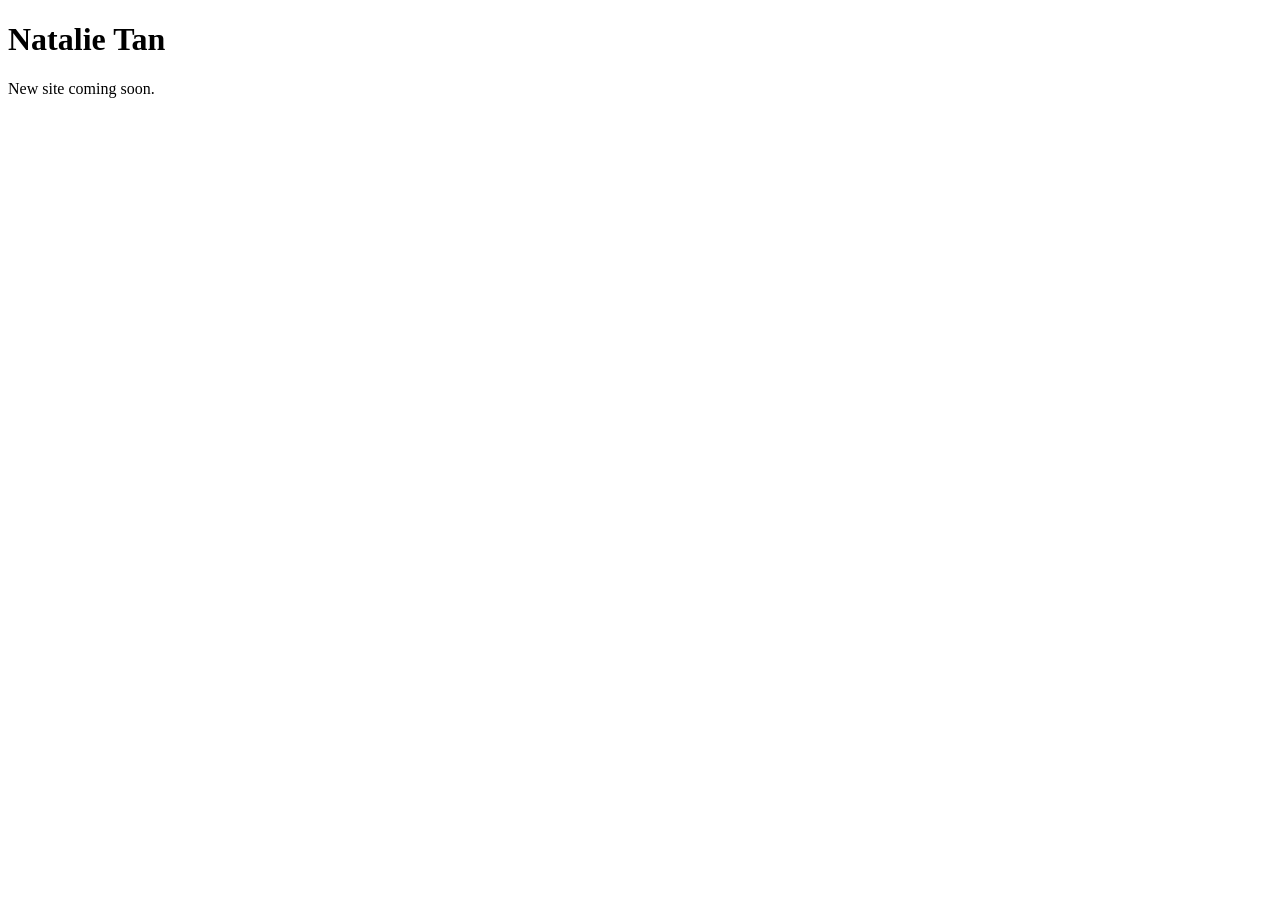
==== index.html @ 1202c2f3 "Add initial HTML structure for Natalie Tan's site" ====
<!DOCTYPE html>
<html lang="en">
<head>
  <meta charset="UTF-8">
  <meta name="viewport" content="width=device-width, initial-scale=1">
  <title>Natalie Tan</title>
</head>
<body>
  <h1>Natalie Tan</h1>
  <p>New site coming soon.</p>
</body>
</html>
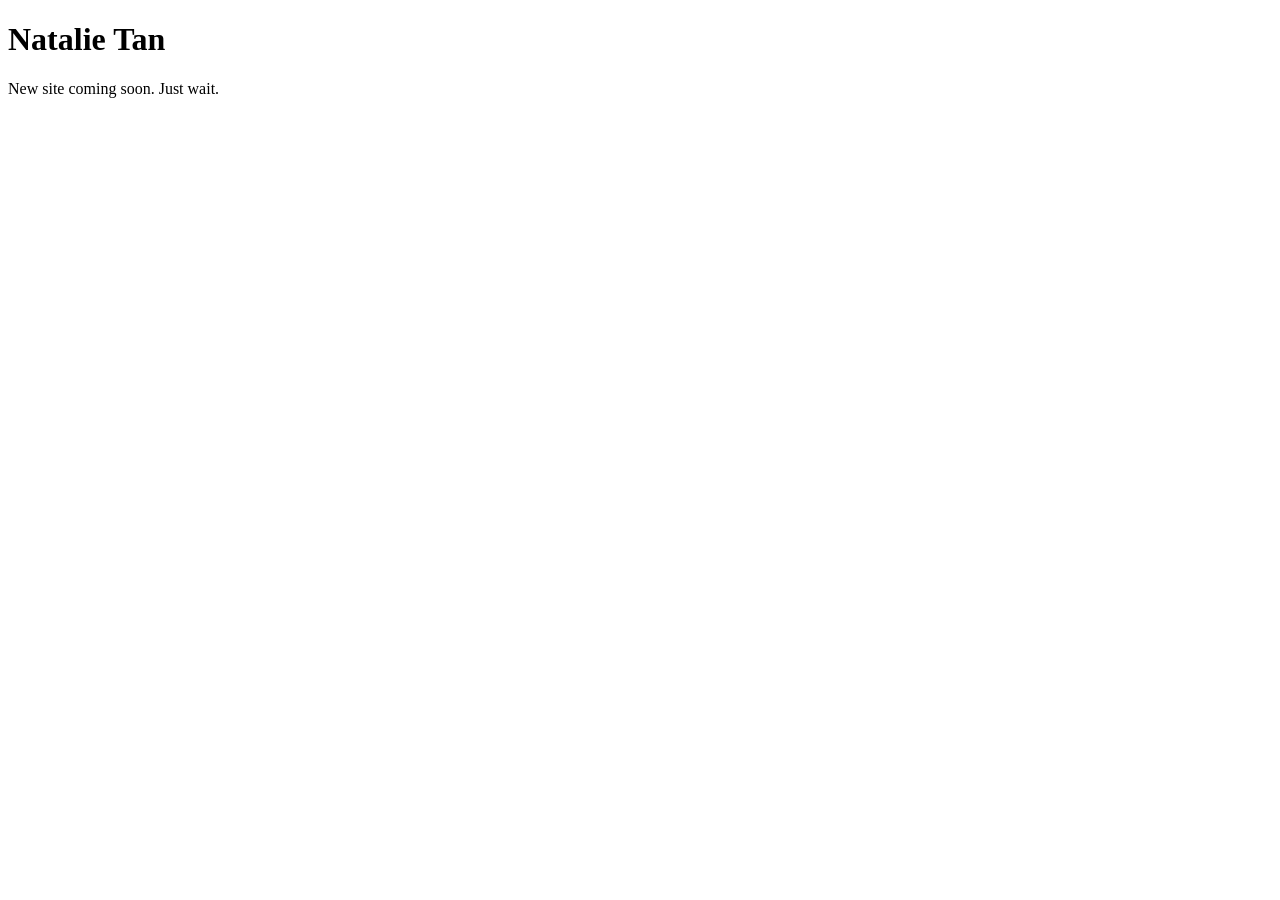
==== commit 39dd553d: "Update site message to include 'Just wait.'" ====
--- a/index.html
+++ b/index.html
@@ -7,6 +7,6 @@
 </head>
 <body>
   <h1>Natalie Tan</h1>
-  <p>New site coming soon.</p>
+  <p>New site coming soon. Just wait. </p>
 </body>
 </html>
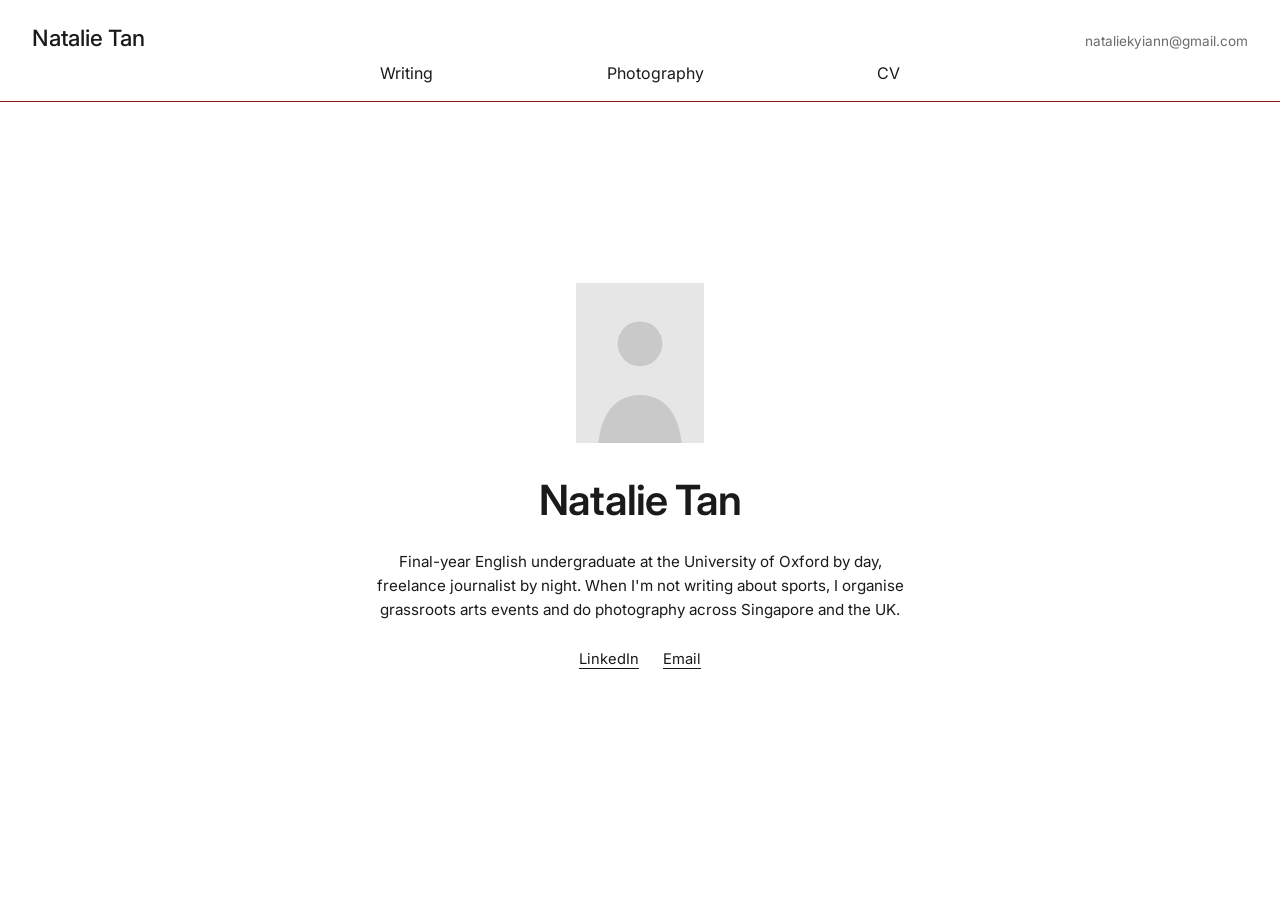
==== commit 43102a05: "Add files via upload" ====
--- a/index.html
+++ b/index.html
@@ -1,12 +1,35 @@
 <!DOCTYPE html>
 <html lang="en">
 <head>
-  <meta charset="UTF-8">
-  <meta name="viewport" content="width=device-width, initial-scale=1">
-  <title>Natalie Tan</title>
+<meta charset="UTF-8">
+<meta name="viewport" content="width=device-width, initial-scale=1">
+<title>Natalie Tan</title>
+<link rel="preconnect" href="https://fonts.googleapis.com">
+<link rel="preconnect" href="https://fonts.gstatic.com" crossorigin>
+<link href="https://fonts.googleapis.com/css2?family=Inter:wght@400;500;600&display=swap" rel="stylesheet">
+<link rel="stylesheet" href="style.css">
 </head>
 <body>
+<header class="site-header">
+  <a class="site-name" href="index.html">Natalie Tan</a>
+  <a class="header-email" href="mailto:nataliekyiann@gmail.com">nataliekyiann@gmail.com</a>
+  <nav class="site-nav">
+    <a href="writing.html">Writing</a>
+    <a href="photography.html">Photography</a>
+    <a href="cv.html">CV</a>
+  </nav>
+</header>
+
+<main class="home">
+  <!-- Replace images/headshot.svg with your own photo: upload headshot.jpg to the images folder and change the src below to images/headshot.jpg -->
+  <img class="headshot" src="images/headshot.svg" alt="Natalie Tan">
   <h1>Natalie Tan</h1>
-  <p>New site coming soon. Just wait. </p>
+  <p>Final-year English undergraduate at the University of Oxford by day, freelance journalist by night. When I'm not writing about sports, I organise grassroots arts events and do photography across Singapore and the UK.</p>
+
+  <div class="buttons">
+    <a class="btn" href="https://www.linkedin.com/in/natalie-tan-476b55278/" target="_blank" rel="noopener">LinkedIn</a>
+    <a class="btn" href="mailto:nataliekyiann@gmail.com">Email</a>
+  </div>
+</main>
 </body>
 </html>
--- a/style.css
+++ b/style.css
@@ -0,0 +1,318 @@
+/* ============================================
+   Natalie Tan — shared styles for every page
+   To change the accent colour, edit --red below.
+   ============================================ */
+
+:root {
+  --red: #8B1A1A;        /* accent: hover, section labels, header line */
+  --ink: #1a1a1a;        /* main text */
+  --grey: #6b6b6b;       /* secondary text */
+  --bg: #ffffff;
+}
+
+* { box-sizing: border-box; }
+
+html, body { margin: 0; padding: 0; }
+
+body {
+  font-family: "Inter", -apple-system, BlinkMacSystemFont, "Helvetica Neue", Arial, sans-serif;
+  color: var(--ink);
+  background: var(--bg);
+  font-size: 18px;
+  line-height: 1.6;
+  -webkit-font-smoothing: antialiased;
+}
+
+a { color: inherit; text-decoration: none; }
+
+a:focus-visible, button:focus-visible {
+  outline: 2px solid var(--red);
+  outline-offset: 3px;
+}
+
+/* ---------- Header: name + email on top, menu spread underneath ---------- */
+
+.site-header {
+  display: grid;
+  grid-template-columns: 1fr auto;
+  align-items: baseline;
+  row-gap: 0.35rem;
+  padding: 20px 32px 14px;
+  border-bottom: 1px solid var(--red);
+}
+
+.site-name {
+  font-size: 1.4rem;
+  font-weight: 500;
+  letter-spacing: -0.01em;
+}
+
+.header-email {
+  font-size: 0.85rem;
+  color: var(--grey);
+}
+
+.site-nav {
+  grid-column: 1 / -1;
+  display: flex;
+  justify-content: space-between;
+  width: 100%;
+  max-width: 520px;       /* how wide the menu band is on big screens */
+  justify-self: center;
+}
+
+.site-nav a { font-size: 1rem; }
+
+.site-nav a:hover { color: var(--red); }
+
+.site-nav a.current { font-weight: 600; }
+
+/* ---------- Link buttons (underlined text, red on hover) ---------- */
+
+.buttons {
+  display: flex;
+  justify-content: center;
+  flex-wrap: wrap;
+  gap: 1.5rem;
+  margin: 1.5rem 0 0;
+}
+
+.btn {
+  display: inline-block;
+  padding: 0.1em 0;
+  font-size: 0.92rem;     /* just under the intro text (0.95rem) */
+  text-decoration: underline;
+  text-decoration-thickness: 1px;
+  text-underline-offset: 4px;
+  transition: color 0.15s;
+}
+
+.btn:hover { color: var(--red); }
+
+/* ---------- Home page ---------- */
+
+.home {
+  min-height: calc(100vh - 100px);
+  display: flex;
+  flex-direction: column;
+  justify-content: center;
+  align-items: center;
+  text-align: center;
+  padding: 3rem 1.5rem 6rem;
+}
+
+.headshot {
+  display: block;
+  width: 128px;
+  aspect-ratio: 4 / 5;
+  object-fit: cover;
+  margin: 0 auto 1.5rem;
+  background: #eeeeee;
+}
+
+.home h1 {
+  font-size: clamp(1.9rem, 4vw, 2.6rem);
+  font-weight: 600;
+  letter-spacing: -0.02em;
+  margin: 0 0 1rem;
+}
+
+.home p {
+  max-width: 36em;
+  margin: 0;
+  font-size: 0.95rem;
+}
+
+/* ---------- Intro line (Writing + Photography) ---------- */
+
+.page-intro {
+  text-align: center;
+  padding: 4rem 1.5rem 2.5rem;
+}
+
+.page-intro p { margin: 0 auto; max-width: 40em; font-size: 0.95rem; }
+
+/* when the buttons come before the intro text (Writing page) */
+.page-intro .buttons:first-child { margin: 0 0 1.25rem; }
+
+/* ---------- Writing + CV lists ---------- */
+
+.writing {
+  max-width: 820px;
+  margin: 0 auto;
+  padding: 0 1.5rem 5rem;
+}
+
+.writing h2 {
+  color: var(--red);
+  font-size: 0.8rem;
+  font-weight: 500;
+  text-transform: uppercase;
+  letter-spacing: 0.04em;
+  margin: 2.5rem 0 0.5rem;
+}
+
+.writing h2:first-child { margin-top: 0; }
+
+.writing ul { list-style: none; margin: 0; padding: 0; font-size: 0.95rem; }
+
+.writing li > * {
+  display: flex;
+  justify-content: space-between;
+  align-items: baseline;
+  gap: 2rem;
+  padding: 0.4rem 0;
+}
+
+.writing .pub {
+  flex-shrink: 0;
+  text-align: right;
+}
+
+.writing li a:hover .title:not(:has(.t)),
+.writing li a:hover .t {
+  color: var(--red);
+  text-decoration: underline;
+  text-decoration-thickness: 1px;
+  text-underline-offset: 4px;
+}
+
+.writing .role {
+  display: block;
+  color: var(--grey);
+  font-size: 0.9em;
+}
+
+/* ---------- CV page ---------- */
+
+.cv { padding-top: 4rem; }
+
+.cv .buttons { margin: 3rem 0 0; }
+
+.intro-link {
+  text-decoration: underline;
+  text-decoration-thickness: 1px;
+  text-underline-offset: 3px;
+}
+
+.intro-link:hover { color: var(--red); }
+
+/* ---------- Photography page ---------- */
+
+.photo-grid {
+  display: grid;
+  grid-template-columns: repeat(3, 1fr);
+}
+
+.photo {
+  display: block;
+  padding: 0;
+  margin: 0;
+  border: 0;
+  background: none;
+  cursor: zoom-in;
+}
+
+.photo img {
+  display: block;
+  width: 100%;
+  aspect-ratio: 3 / 2;
+  object-fit: cover;
+}
+
+/* Full-screen viewer when you click a photo */
+.lightbox {
+  position: fixed;
+  inset: 0;
+  background: rgba(0, 0, 0, 0.92);
+  display: none;
+  align-items: center;
+  justify-content: center;
+  z-index: 10;
+}
+
+.lightbox.open { display: flex; }
+
+.lightbox img {
+  max-width: 92vw;
+  max-height: 88vh;
+  display: block;
+}
+
+.lightbox button {
+  position: absolute;
+  background: none;
+  border: 0;
+  color: #fff;
+  font: inherit;
+  font-size: 2rem;
+  line-height: 1;
+  padding: 1rem;
+  cursor: pointer;
+  opacity: 0.8;
+}
+
+.lightbox button:hover { opacity: 1; }
+.lightbox .close { top: 0.5rem; right: 0.75rem; }
+.lightbox .prev { left: 0.5rem; top: 50%; transform: translateY(-50%); }
+.lightbox .next { right: 0.5rem; top: 50%; transform: translateY(-50%); }
+
+/* ---------- Tablets ---------- */
+
+@media (max-width: 900px) {
+  .photo-grid { grid-template-columns: repeat(2, 1fr); }
+}
+
+/* ---------- Phones ---------- */
+
+@media (max-width: 640px) {
+  body { font-size: 15px; line-height: 1.55; }
+
+  .site-header { row-gap: 0.2rem; padding: 14px 16px; }
+
+  .site-name { font-size: 1.2rem; }
+
+  .header-email { font-size: 0.8rem; }
+
+  .site-nav a { font-size: 0.85rem; }
+
+  .btn { font-size: 0.87rem; }   /* just under the mobile intro text (0.9rem) */
+
+  .home { padding: 2rem 1.25rem 4rem; }
+
+  .headshot { width: 104px; margin-bottom: 1.25rem; }
+
+  .home h1 { font-size: 1.7rem; }
+
+  .home p, .page-intro p { font-size: 0.9rem; }
+
+  .page-intro { padding: 2.5rem 1.25rem 1.75rem; }
+
+  .writing { padding: 0 1.25rem 3.5rem; }
+
+  .writing h2 { margin-top: 2rem; }
+
+  .writing li > * {
+    flex-direction: column;
+    gap: 0;
+    padding: 0.55rem 0;
+  }
+
+  .writing .pub {
+    text-align: left;
+    color: var(--grey);
+    font-size: 0.85rem;
+  }
+
+  .cv { padding-top: 2.5rem; }
+
+  /* CV keeps dates on the right, even on phones */
+  .cv li > * { flex-direction: row; gap: 1rem; }
+  .cv .pub { text-align: right; }
+
+  .photo-grid { grid-template-columns: 1fr; }
+}
+
+@media (prefers-reduced-motion: reduce) {
+  * { transition: none !important; }
+}
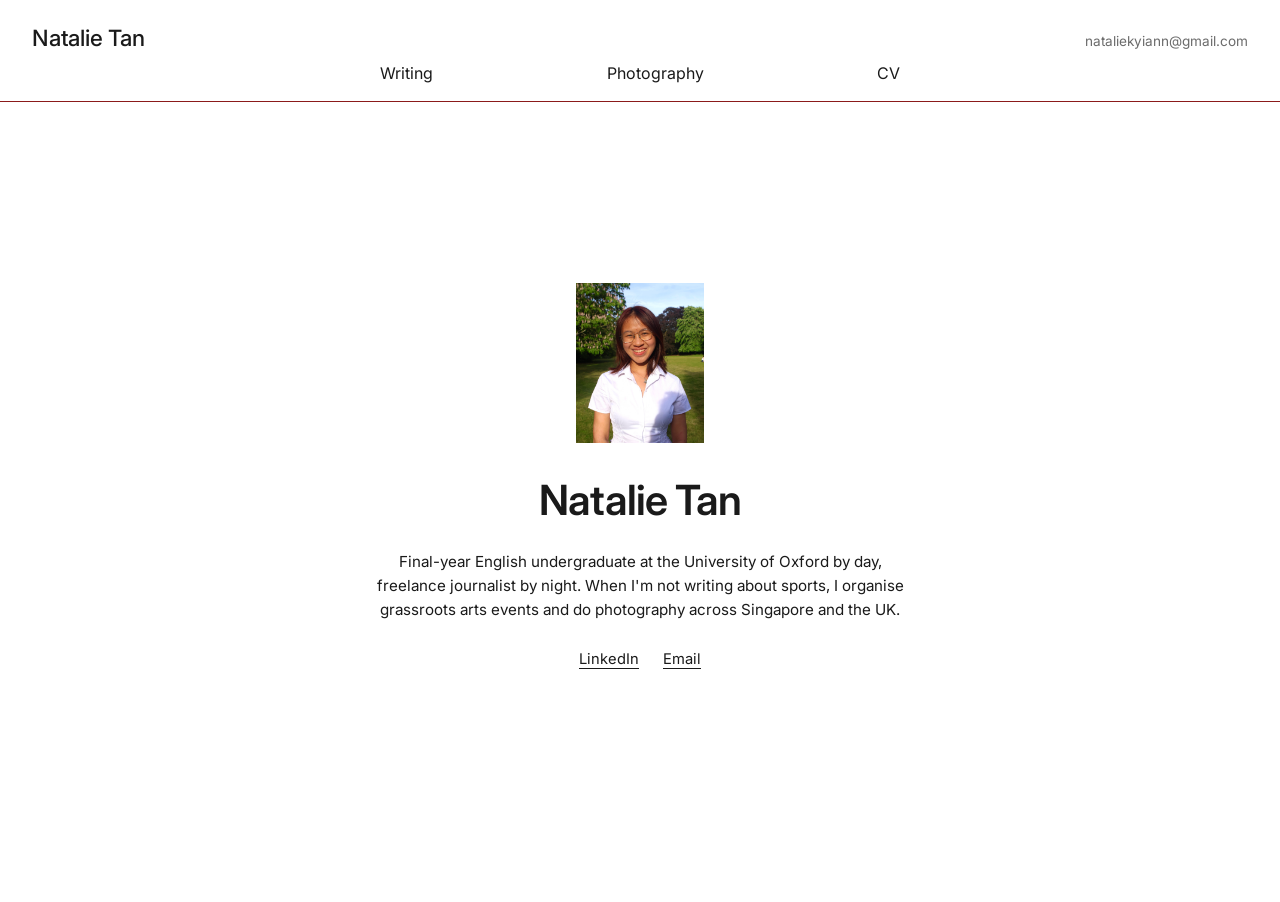
==== commit b5c3a0ff: "Update headshot image source in index.html" ====
--- a/index.html
+++ b/index.html
@@ -22,7 +22,7 @@
 
 <main class="home">
   <!-- Replace images/headshot.svg with your own photo: upload headshot.jpg to the images folder and change the src below to images/headshot.jpg -->
-  <img class="headshot" src="images/headshot.svg" alt="Natalie Tan">
+  <img class="headshot" src="images/Headshot 2026.jpg" alt="Natalie Tan">
   <h1>Natalie Tan</h1>
   <p>Final-year English undergraduate at the University of Oxford by day, freelance journalist by night. When I'm not writing about sports, I organise grassroots arts events and do photography across Singapore and the UK.</p>
 
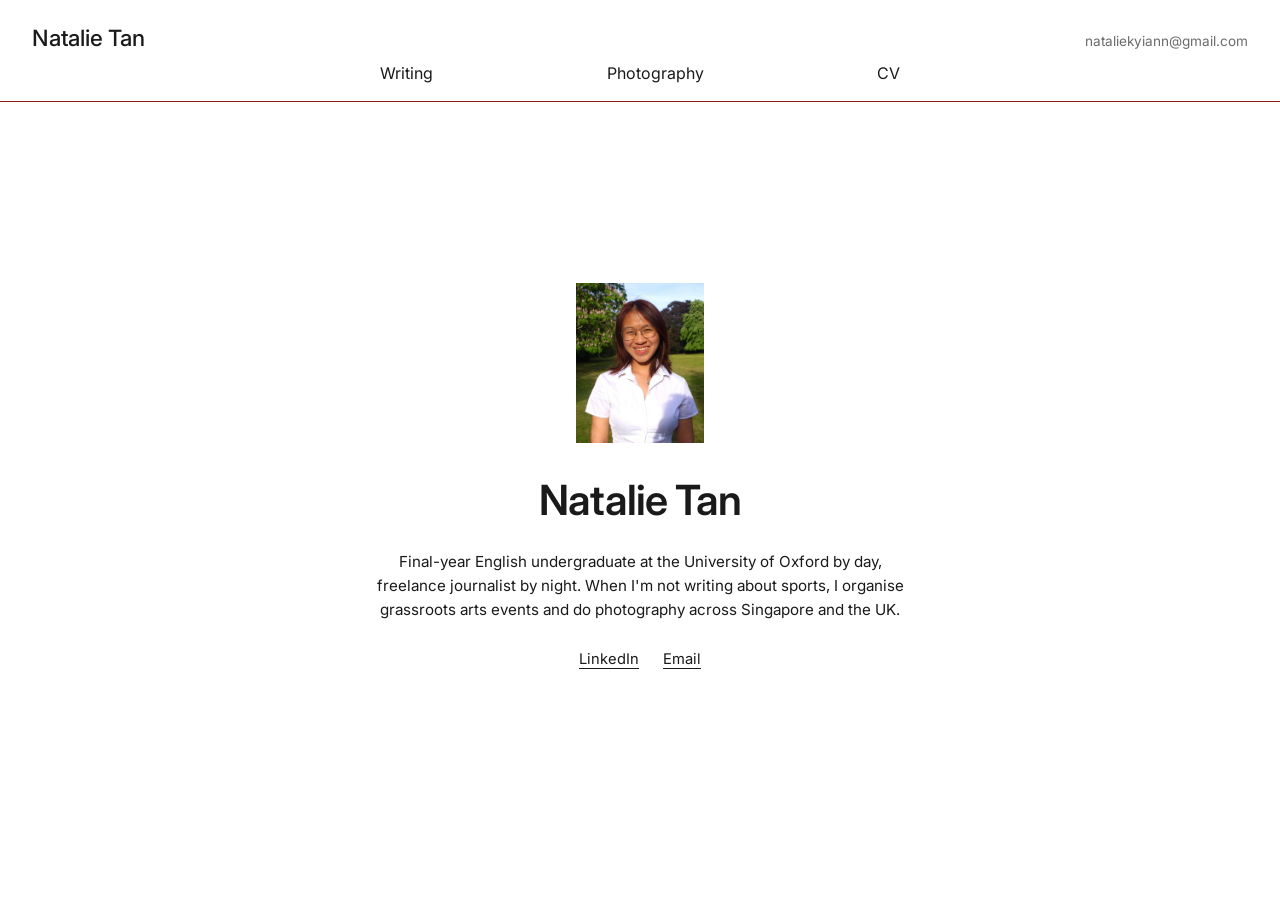
==== commit 4023bc2a: "Update headshot image source in index.html" ====
--- a/index.html
+++ b/index.html
@@ -22,7 +22,7 @@
 
 <main class="home">
   <!-- Replace images/headshot.svg with your own photo: upload headshot.jpg to the images folder and change the src below to images/headshot.jpg -->
-  <img class="headshot" src="images/Headshot 2026.jpg" alt="Natalie Tan">
+  <img class="headshot" src="images/headshot (1).jpg" alt="Natalie Tan">
   <h1>Natalie Tan</h1>
   <p>Final-year English undergraduate at the University of Oxford by day, freelance journalist by night. When I'm not writing about sports, I organise grassroots arts events and do photography across Singapore and the UK.</p>
 
